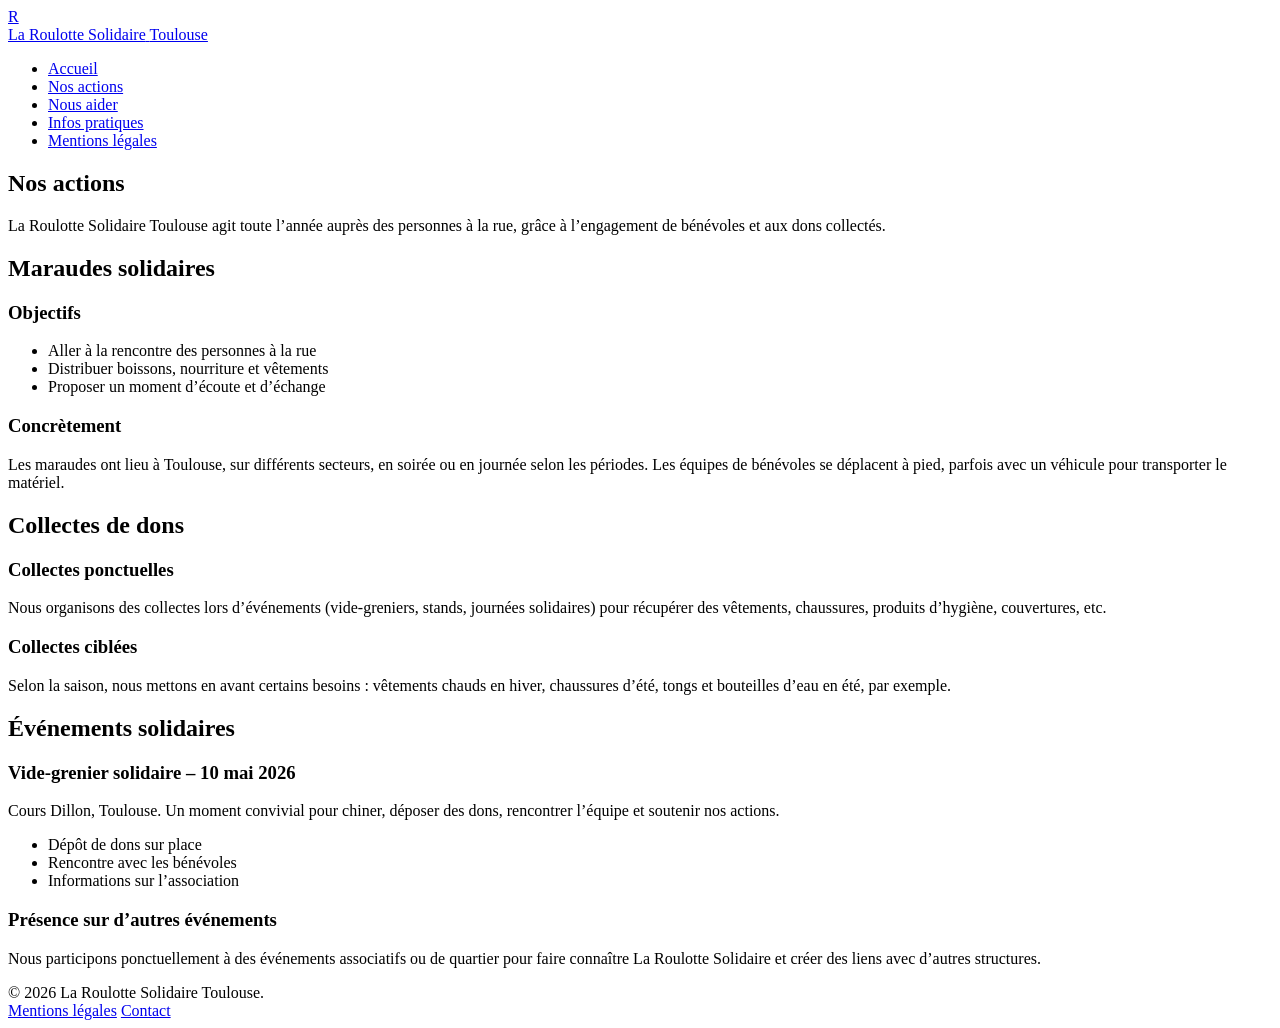
==== actions.html @ 2e1e8f6d "Rename action.html to actions.html" ====
<!DOCTYPE html>
<html lang="fr">
<head>
  <meta charset="UTF-8" />
  <title>Nos actions – La Roulotte Solidaire Toulouse</title>
  <meta name="viewport" content="width=device-width, initial-scale=1" />
  <meta name="description" content="Maraudes, collectes et événements solidaires de La Roulotte Solidaire Toulouse." />
  <link rel="stylesheet" href="css/styles.css" />
</head>
<body>
<header>
  <div class="nav-container">
    <a href="index.html" class="brand">
      <div class="brand-logo">R</div>
      <div class="brand-text">
        <span>La Roulotte Solidaire</span>
        <span>Toulouse</span>
      </div>
    </a>
    <nav>
      <ul>
        <li><a href="index.html">Accueil</a></li>
        <li><a href="actions.html" class="active">Nos actions</a></li>
        <li><a href="aider.html">Nous aider</a></li>
        <li><a href="infos.html">Infos pratiques</a></li>
        <li><a href="mentions-legales.html">Mentions légales</a></li>
      </ul>
    </nav>
  </div>
</header>

<main>
  <section class="section">
    <h1>Nos actions</h1>
    <p>
      La Roulotte Solidaire Toulouse agit toute l’année auprès des personnes à
      la rue, grâce à l’engagement de bénévoles et aux dons collectés.
    </p>
  </section>

  <section class="section">
    <h2>Maraudes solidaires</h2>
    <div class="info-grid">
      <div class="info-block">
        <h3>Objectifs</h3>
        <ul>
          <li>Aller à la rencontre des personnes à la rue</li>
          <li>Distribuer boissons, nourriture et vêtements</li>
          <li>Proposer un moment d’écoute et d’échange</li>
        </ul>
      </div>
      <div class="info-block">
        <h3>Concrètement</h3>
        <p>
          Les maraudes ont lieu à Toulouse, sur différents secteurs, en soirée
          ou en journée selon les périodes. Les équipes de bénévoles se
          déplacent à pied, parfois avec un véhicule pour transporter le
          matériel.
        </p>
      </div>
    </div>
  </section>

  <section class="section">
    <h2>Collectes de dons</h2>
    <div class="info-grid">
      <div class="info-block">
        <h3>Collectes ponctuelles</h3>
        <p>
          Nous organisons des collectes lors d’événements (vide-greniers,
          stands, journées solidaires) pour récupérer des vêtements, chaussures,
          produits d’hygiène, couvertures, etc.
        </p>
      </div>
      <div class="info-block">
        <h3>Collectes ciblées</h3>
        <p>
          Selon la saison, nous mettons en avant certains besoins : vêtements
          chauds en hiver, chaussures d’été, tongs et bouteilles d’eau en été,
          par exemple.
        </p>
      </div>
    </div>
  </section>

  <section class="section">
    <h2>Événements solidaires</h2>
    <div class="cards">
      <article class="card">
        <h3>Vide-grenier solidaire – 10 mai 2026</h3>
        <p>
          Cours Dillon, Toulouse. Un moment convivial pour chiner, déposer des
          dons, rencontrer l’équipe et soutenir nos actions.
        </p>
        <ul class="list-inline">
          <li>Dépôt de dons sur place</li>
          <li>Rencontre avec les bénévoles</li>
          <li>Informations sur l’association</li>
        </ul>
      </article>

      <article class="card">
        <h3>Présence sur d’autres événements</h3>
        <p>
          Nous participons ponctuellement à des événements associatifs ou de
          quartier pour faire connaître La Roulotte Solidaire et créer des
          liens avec d’autres structures.
        </p>
      </article>
    </div>
  </section>
</main>

<footer>
  <div class="footer-inner">
    <div>
      © <span id="year"></span> La Roulotte Solidaire Toulouse.
    </div>
    <div class="footer-links">
      <a href="mentions-legales.html">Mentions légales</a>
      <a href="infos.html">Contact</a>
    </div>
  </div>
</footer>

<script>
  document.getElementById("year").textContent = new Date().getFullYear();
</script>
</body>
</html>
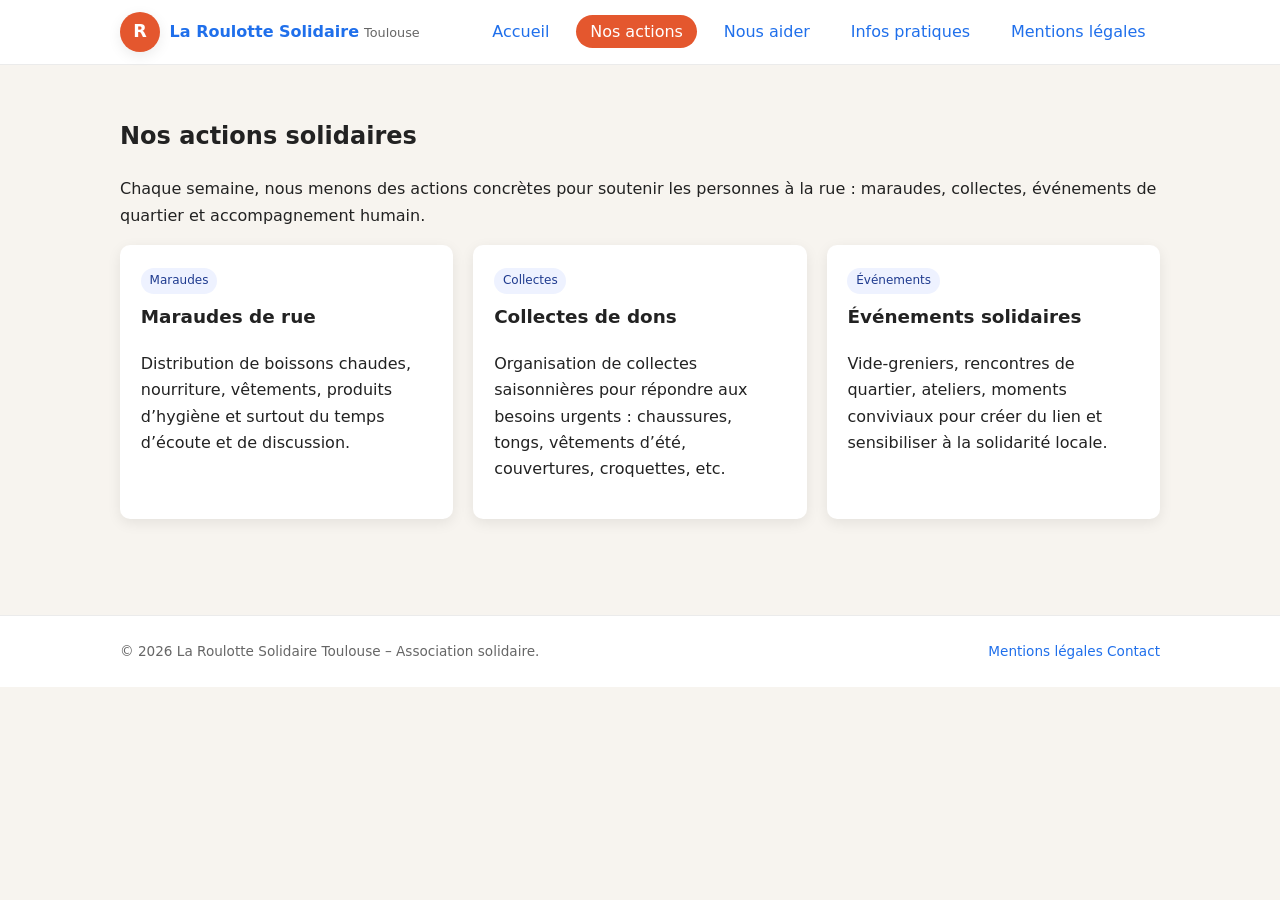
==== commit 8d80fcc1: "Create actions.html" ====
--- a/actions.html
+++ b/actions.html
@@ -4,10 +4,11 @@
   <meta charset="UTF-8" />
   <title>Nos actions – La Roulotte Solidaire Toulouse</title>
   <meta name="viewport" content="width=device-width, initial-scale=1" />
-  <meta name="description" content="Maraudes, collectes et événements solidaires de La Roulotte Solidaire Toulouse." />
+  <meta name="description" content="Découvrez les maraudes, collectes et actions solidaires menées par La Roulotte Solidaire Toulouse." />
   <link rel="stylesheet" href="css/styles.css" />
 </head>
 <body>
+
 <header>
   <div class="nav-container">
     <a href="index.html" class="brand">
@@ -30,91 +31,50 @@
 </header>
 
 <main>
-  <section class="section">
-    <h1>Nos actions</h1>
-    <p>
-      La Roulotte Solidaire Toulouse agit toute l’année auprès des personnes à
-      la rue, grâce à l’engagement de bénévoles et aux dons collectés.
-    </p>
-  </section>
 
   <section class="section">
-    <h2>Maraudes solidaires</h2>
-    <div class="info-grid">
-      <div class="info-block">
-        <h3>Objectifs</h3>
-        <ul>
-          <li>Aller à la rencontre des personnes à la rue</li>
-          <li>Distribuer boissons, nourriture et vêtements</li>
-          <li>Proposer un moment d’écoute et d’échange</li>
-        </ul>
-      </div>
-      <div class="info-block">
-        <h3>Concrètement</h3>
-        <p>
-          Les maraudes ont lieu à Toulouse, sur différents secteurs, en soirée
-          ou en journée selon les périodes. Les équipes de bénévoles se
-          déplacent à pied, parfois avec un véhicule pour transporter le
-          matériel.
-        </p>
-      </div>
-    </div>
-  </section>
+    <h1>Nos actions solidaires</h1>
+    <p class="lead">
+      Chaque semaine, nous menons des actions concrètes pour soutenir les personnes à la rue :
+      maraudes, collectes, événements de quartier et accompagnement humain.
+    </p>
 
-  <section class="section">
-    <h2>Collectes de dons</h2>
-    <div class="info-grid">
-      <div class="info-block">
-        <h3>Collectes ponctuelles</h3>
-        <p>
-          Nous organisons des collectes lors d’événements (vide-greniers,
-          stands, journées solidaires) pour récupérer des vêtements, chaussures,
-          produits d’hygiène, couvertures, etc.
-        </p>
-      </div>
-      <div class="info-block">
-        <h3>Collectes ciblées</h3>
-        <p>
-          Selon la saison, nous mettons en avant certains besoins : vêtements
-          chauds en hiver, chaussures d’été, tongs et bouteilles d’eau en été,
-          par exemple.
-        </p>
-      </div>
-    </div>
-  </section>
-
-  <section class="section">
-    <h2>Événements solidaires</h2>
     <div class="cards">
       <article class="card">
-        <h3>Vide-grenier solidaire – 10 mai 2026</h3>
+        <span class="tag">Maraudes</span>
+        <h3>Maraudes de rue</h3>
         <p>
-          Cours Dillon, Toulouse. Un moment convivial pour chiner, déposer des
-          dons, rencontrer l’équipe et soutenir nos actions.
+          Distribution de boissons chaudes, nourriture, vêtements, produits d’hygiène
+          et surtout du temps d’écoute et de discussion.
         </p>
-        <ul class="list-inline">
-          <li>Dépôt de dons sur place</li>
-          <li>Rencontre avec les bénévoles</li>
-          <li>Informations sur l’association</li>
-        </ul>
       </article>
 
       <article class="card">
-        <h3>Présence sur d’autres événements</h3>
+        <span class="tag">Collectes</span>
+        <h3>Collectes de dons</h3>
         <p>
-          Nous participons ponctuellement à des événements associatifs ou de
-          quartier pour faire connaître La Roulotte Solidaire et créer des
-          liens avec d’autres structures.
+          Organisation de collectes saisonnières pour répondre aux besoins urgents :
+          chaussures, tongs, vêtements d’été, couvertures, croquettes, etc.
+        </p>
+      </article>
+
+      <article class="card">
+        <span class="tag">Événements</span>
+        <h3>Événements solidaires</h3>
+        <p>
+          Vide-greniers, rencontres de quartier, ateliers, moments conviviaux pour créer du lien
+          et sensibiliser à la solidarité locale.
         </p>
       </article>
     </div>
   </section>
+
 </main>
 
 <footer>
   <div class="footer-inner">
     <div>
-      © <span id="year"></span> La Roulotte Solidaire Toulouse.
+      © <span id="year"></span> La Roulotte Solidaire Toulouse – Association solidaire.
     </div>
     <div class="footer-links">
       <a href="mentions-legales.html">Mentions légales</a>
@@ -126,5 +86,6 @@
 <script>
   document.getElementById("year").textContent = new Date().getFullYear();
 </script>
+
 </body>
 </html>
--- a/css/styles.css
+++ b/css/styles.css
@@ -0,0 +1,369 @@
+/* ---------------------------------------------------------
+   🌈 DESIGN SYSTEM — VARIABLES
+--------------------------------------------------------- */
+
+:root {
+  /* Couleurs claires */
+  --primary: #e4572e;
+  --primary-dark: #b53f1c;
+  --bg: #f7f4ef;
+  --surface: #ffffff;
+  --text: #222222;
+  --muted: #666666;
+  --accent: #1f6feb;
+
+  /* Couleurs dark mode */
+  --bg-dark: #1b1b1b;
+  --surface-dark: #2a2a2a;
+  --text-dark: #e6e6e6;
+  --muted-dark: #aaaaaa;
+
+  /* Layout */
+  --radius: 10px;
+  --shadow: 0 4px 14px rgba(0, 0, 0, 0.08);
+  --max-width: 1080px;
+
+  /* Typographie */
+  --font-base: 16px;
+  --font-scale: clamp(1rem, 0.9rem + 0.5vw, 1.15rem);
+
+  /* Animation */
+  --transition: 0.25s ease;
+}
+
+/* Dark mode automatique */
+@media (prefers-color-scheme: dark) {
+  :root {
+    --bg: var(--bg-dark);
+    --surface: var(--surface-dark);
+    --text: var(--text-dark);
+    --muted: var(--muted-dark);
+    --shadow: 0 4px 14px rgba(0, 0, 0, 0.4);
+  }
+}
+
+/* ---------------------------------------------------------
+   🌐 RESET & BASE
+--------------------------------------------------------- */
+
+*,
+*::before,
+*::after {
+  box-sizing: border-box;
+}
+
+html {
+  font-size: var(--font-base);
+  scroll-behavior: smooth;
+}
+
+body {
+  margin: 0;
+  font-family: system-ui, -apple-system, BlinkMacSystemFont, "Segoe UI", sans-serif;
+  background: var(--bg);
+  color: var(--text);
+  line-height: 1.65;
+  -webkit-font-smoothing: antialiased;
+  transition: background var(--transition), color var(--transition);
+}
+
+img {
+  max-width: 100%;
+  height: auto;
+  display: block;
+}
+
+a {
+  color: var(--accent);
+  text-decoration: none;
+  transition: color var(--transition);
+}
+
+a:hover {
+  text-decoration: underline;
+}
+
+/* Focus visible accessible */
+:focus-visible {
+  outline: 3px solid var(--accent);
+  outline-offset: 3px;
+}
+
+/* ---------------------------------------------------------
+   🧭 HEADER & NAVIGATION
+--------------------------------------------------------- */
+
+header {
+  background: var(--surface);
+  border-bottom: 1px solid rgba(0, 0, 0, 0.08);
+  position: sticky;
+  top: 0;
+  z-index: 20;
+  backdrop-filter: blur(8px);
+}
+
+.nav-container {
+  max-width: var(--max-width);
+  margin: 0 auto;
+  padding: 0.75rem 1.25rem;
+  display: flex;
+  align-items: center;
+  justify-content: space-between;
+  gap: 1rem;
+}
+
+.brand {
+  display: flex;
+  align-items: center;
+  gap: 0.6rem;
+}
+
+.brand-logo {
+  width: 40px;
+  height: 40px;
+  border-radius: 50%;
+  background: var(--primary);
+  color: #fff;
+  display: flex;
+  align-items: center;
+  justify-content: center;
+  font-weight: 700;
+  font-size: 1.1rem;
+  box-shadow: var(--shadow);
+}
+
+.brand-text span:first-child {
+  font-weight: 700;
+  font-size: 1rem;
+}
+
+.brand-text span:last-child {
+  font-size: 0.8rem;
+  color: var(--muted);
+}
+
+nav ul {
+  list-style: none;
+  display: flex;
+  gap: 0.75rem;
+  margin: 0;
+  padding: 0;
+  flex-wrap: wrap;
+}
+
+nav a {
+  padding: 0.45rem 0.9rem;
+  border-radius: 999px;
+  transition: background var(--transition), color var(--transition);
+}
+
+nav a.active,
+nav a:hover {
+  background: var(--primary);
+  color: #fff;
+  text-decoration: none;
+}
+
+/* ---------------------------------------------------------
+   🏗️ LAYOUT GLOBAL
+--------------------------------------------------------- */
+
+main {
+  max-width: var(--max-width);
+  margin: 0 auto;
+  padding: 2rem 1.25rem 3rem;
+}
+
+/* ---------------------------------------------------------
+   🎯 HERO SECTION
+--------------------------------------------------------- */
+
+.hero {
+  background: linear-gradient(135deg, #fff7f3, #f0f4ff);
+  border-radius: 20px;
+  padding: 2.5rem 2rem;
+  margin-bottom: 2.5rem;
+  display: grid;
+  grid-template-columns: 2fr 1.3fr;
+  gap: 2rem;
+  align-items: center;
+  box-shadow: var(--shadow);
+}
+
+.hero h1 {
+  margin-top: 0;
+  font-size: clamp(1.8rem, 2vw + 1rem, 2.4rem);
+}
+
+.hero p.lead {
+  font-size: 1.1rem;
+  color: var(--muted);
+  max-width: 45rem;
+}
+
+.hero-badges {
+  display: flex;
+  flex-wrap: wrap;
+  gap: 0.5rem;
+  margin: 1rem 0;
+}
+
+.badge {
+  font-size: 0.8rem;
+  padding: 0.3rem 0.7rem;
+  border-radius: 999px;
+  border: 1px solid rgba(0, 0, 0, 0.1);
+  background: var(--surface);
+}
+
+/* CTA buttons */
+.btn {
+  display: inline-flex;
+  align-items: center;
+  justify-content: center;
+  padding: 0.7rem 1.3rem;
+  border-radius: 999px;
+  border: none;
+  cursor: pointer;
+  font-weight: 600;
+  font-size: 0.95rem;
+  transition: var(--transition);
+}
+
+.btn-primary {
+  background: var(--primary);
+  color: #fff;
+}
+
+.btn-primary:hover {
+  background: var(--primary-dark);
+  transform: translateY(-2px);
+}
+
+.btn-outline {
+  background: transparent;
+  border: 2px solid var(--primary);
+  color: var(--primary);
+}
+
+.btn-outline:hover {
+  background: #ffe9e2;
+}
+
+/* Hero side card */
+.hero-side {
+  background: var(--surface);
+  border-radius: 16px;
+  padding: 1.5rem;
+  box-shadow: var(--shadow);
+  font-size: 0.95rem;
+}
+
+/* ---------------------------------------------------------
+   📦 CARDS & GRIDS
+--------------------------------------------------------- */
+
+.cards {
+  display: grid;
+  grid-template-columns: repeat(auto-fit, minmax(270px, 1fr));
+  gap: 1.25rem;
+}
+
+.card {
+  background: var(--surface);
+  border-radius: var(--radius);
+  padding: 1.3rem;
+  box-shadow: var(--shadow);
+  transition: transform var(--transition), box-shadow var(--transition);
+}
+
+.card:hover {
+  transform: translateY(-4px);
+  box-shadow: 0 6px 18px rgba(0, 0, 0, 0.12);
+}
+
+.card h3 {
+  margin-top: 0;
+  font-size: 1.15rem;
+}
+
+.tag {
+  display: inline-block;
+  font-size: 0.75rem;
+  padding: 0.2rem 0.55rem;
+  border-radius: 999px;
+  background: #eef2ff;
+  color: #1f3b8f;
+  margin-bottom: 0.5rem;
+}
+
+/* ---------------------------------------------------------
+   📘 INFO BLOCKS
+--------------------------------------------------------- */
+
+.info-grid {
+  display: grid;
+  grid-template-columns: repeat(auto-fit, minmax(270px, 1fr));
+  gap: 1.25rem;
+}
+
+.info-block {
+  background: var(--surface);
+  border-radius: var(--radius);
+  padding: 1.3rem;
+  box-shadow: var(--shadow);
+}
+
+/* ---------------------------------------------------------
+   🦶 FOOTER
+--------------------------------------------------------- */
+
+footer {
+  background: var(--surface);
+  border-top: 1px solid rgba(0, 0, 0, 0.08);
+  margin-top: 3rem;
+}
+
+.footer-inner {
+  max-width: var(--max-width);
+  margin: 0 auto;
+  padding: 1.5rem 1.25rem;
+  font-size: 0.85rem;
+  color: var(--muted);
+  display: flex;
+  flex-wrap: wrap;
+  justify-content: space-between;
+  gap: 1rem;
+}
+
+/* ---------------------------------------------------------
+   📱 RESPONSIVE BREAKPOINTS
+--------------------------------------------------------- */
+
+@media (max-width: 900px) {
+  .hero {
+    grid-template-columns: 1fr;
+  }
+  .hero-side {
+    order: -1;
+  }
+}
+
+@media (max-width: 720px) {
+  nav ul {
+    justify-content: flex-start;
+  }
+  .hero {
+    padding: 2rem 1.5rem;
+  }
+}
+
+@media (max-width: 480px) {
+  html {
+    font-size: 15px;
+  }
+  .card,
+  .info-block {
+    padding: 1rem;
+  }
+}
